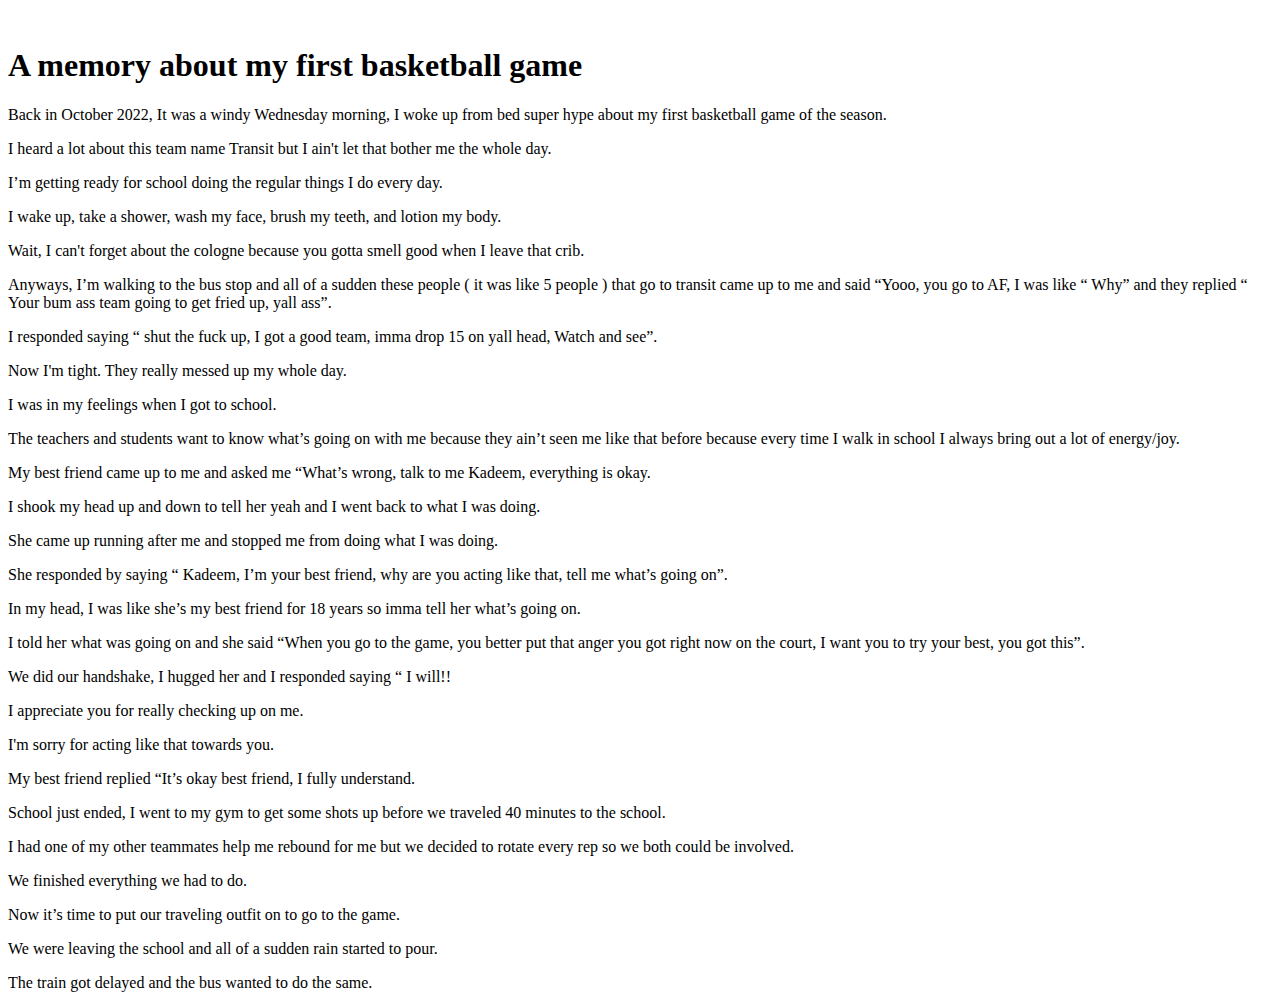
==== Page2.html @ 19f6c04d "Rename Page2 to Page2.html" ====
<!DOCTYPE html>
<html>
<head>

<meta charset="utf-8">
<title>A memory about my first basketball game</title>

   </head>
   <body>
<img src " skyline-high-school-basketball- Alt= "">

<h1>A memory about my first basketball game</h1>
<p>Back in October 2022, It was a windy Wednesday morning, I woke up from bed super hype about my first basketball game of the season.</p>
<p>I heard a lot about this team name Transit but I ain't let that bother me the whole day.</p>
<P>I’m getting ready for school doing the regular things I do every day.</P>
<p>I wake up, take a shower, wash my face, brush my teeth, and lotion my body.</p>
<p>Wait, I can't forget about the cologne because you gotta smell good when I leave that crib.</p>
<P>Anyways, I’m walking to the bus stop and all of a sudden these people ( it was like 5 people )  that go to transit came up to me and said “Yooo, you go to AF, I was like “ Why” and they replied “ Your bum ass team going to get fried up, yall ass”.</P>
<p> I responded saying “ shut the fuck up, I got a good team, imma drop 15 on yall head, Watch and see”.</p>
<P>Now I'm tight. They really messed up my whole day.</P>
<p> I was in my feelings when I got to school.</p>

<P>The teachers and students want to know what’s going on with me because they ain’t seen me like that before because every time I walk in school I always bring out a lot of energy/joy.</P>
<p> My best friend came up to me and asked me “What’s wrong, talk to me Kadeem, everything is okay.</p>
<p>I shook my head up and down to tell her yeah and I went back to what I was doing.</p>
<P>She came up running after me and stopped me from doing what I was doing.</P>
<p>She responded by saying “ Kadeem, I’m your best friend, why are you acting like that, tell me what’s going on”.</p>
<P> In my head, I was like she’s my best friend for 18 years so imma tell her what’s going on.</P>
<p> I told her what was going on and she said “When you go to the game, you better put that anger you got right now on the court, I want you to try your best, you got this”.</p>
<P> We did our handshake, I hugged her and I responded saying “ I will!!</P>
<p>I appreciate you for really checking up on me.</p>
<p>I'm sorry for acting like that towards you.</p>
<P>My best friend replied “It’s okay best friend, I fully understand.</P>
<P>School just ended, I went to my gym to get some shots up before we traveled 40 minutes to the school.</P>
<P> I had one of my other teammates help me rebound for me but we decided to rotate every rep so we both could be involved.</P>
<P>We finished everything we had to do.</P>
<P>Now it’s time to put our traveling outfit on to go to the game.</P>
<P> We were leaving the school and all of a sudden rain started to pour.</P>
<P>The train got delayed and the bus wanted to do the same.</P>
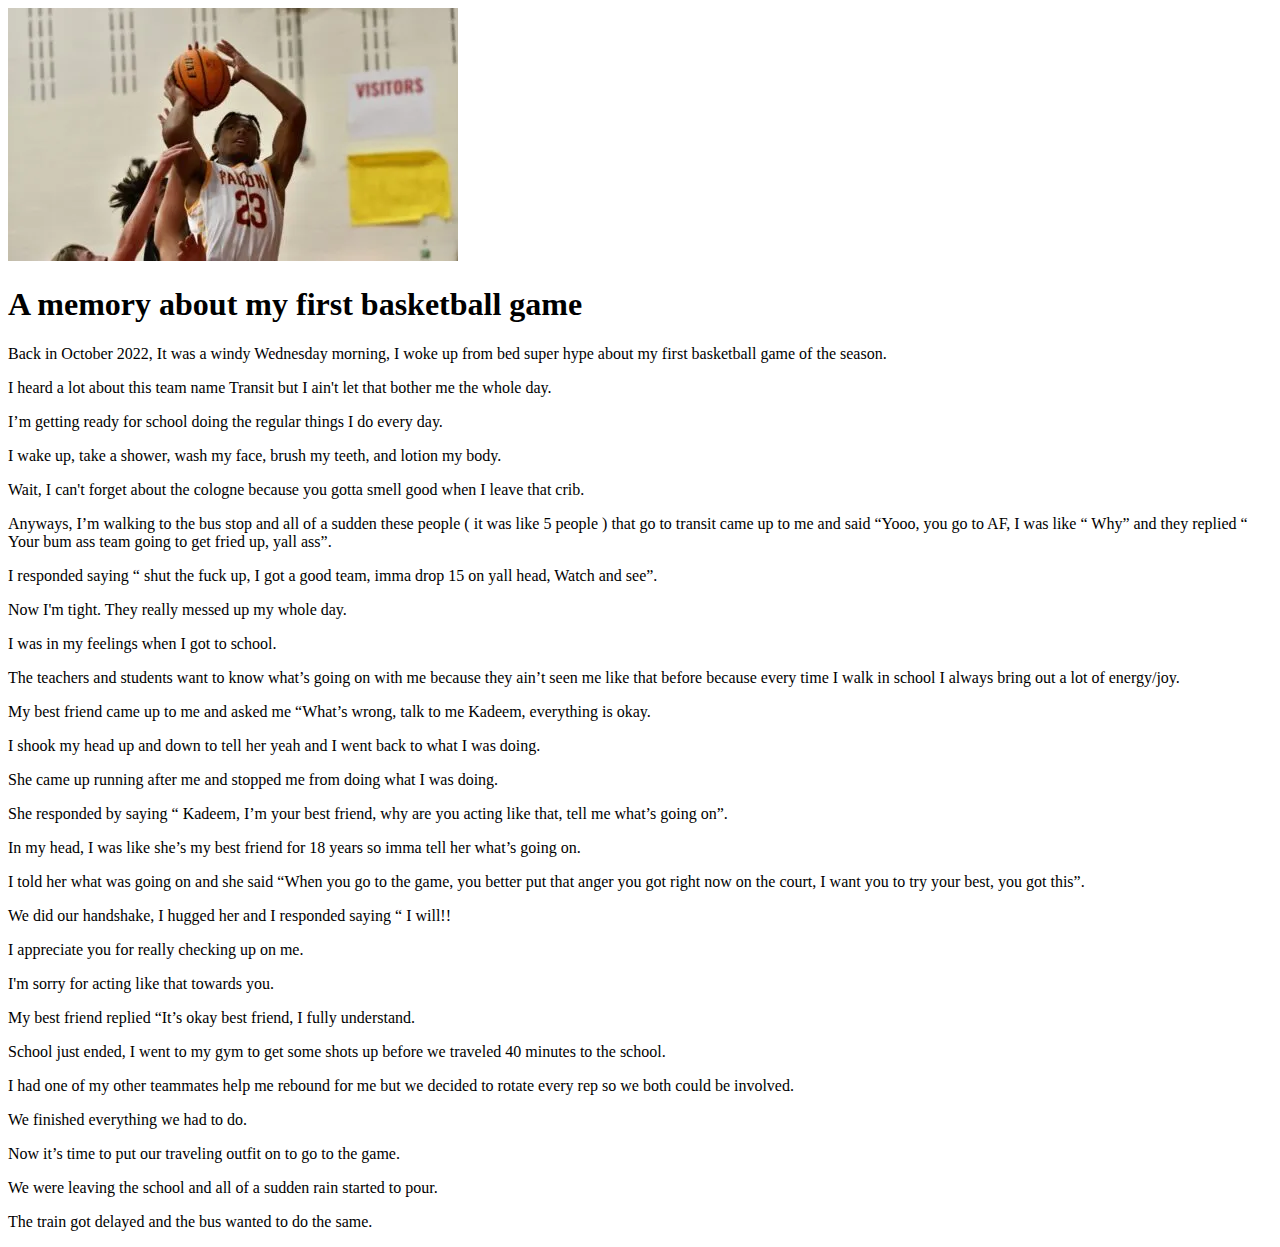
==== commit 133a1452: "Commit file name" ====
--- a/Page2.html
+++ b/Page2.html
@@ -3,14 +3,13 @@
 <head>
 
 <meta charset="utf-8">
-<title>A memory about my first basketball game</title>
+<title> A memory about my first basketball game</title>
 
    </head>
    <body>
-<img src " skyline-high-school-basketball- Alt= "">
-
+    <img src= "Basketball.jpg" Alt="">
 <h1>A memory about my first basketball game</h1>
-<p>Back in October 2022, It was a windy Wednesday morning, I woke up from bed super hype about my first basketball game of the season.</p>
+<p class="intro">Back in October 2022, It was a windy Wednesday morning, I woke up from bed super hype about my first basketball game of the season.</p>
 <p>I heard a lot about this team name Transit but I ain't let that bother me the whole day.</p>
 <P>I’m getting ready for school doing the regular things I do every day.</P>
 <p>I wake up, take a shower, wash my face, brush my teeth, and lotion my body.</p>
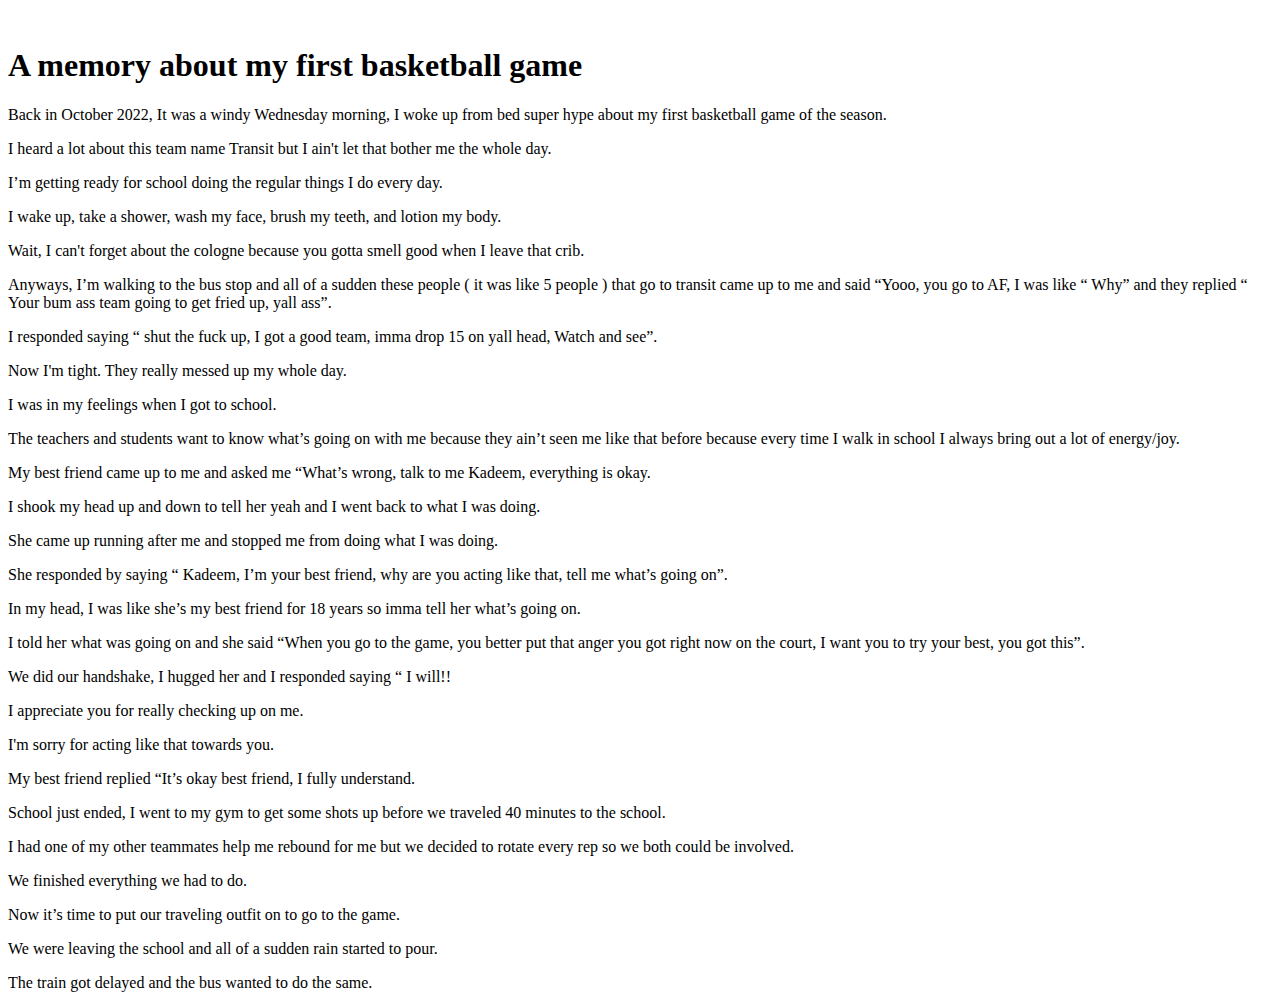
==== commit 0bc56f31: "Merge branch 'main' of https://github.com/Kjoseph190/CTIS230ASSIGMENTS" ====
--- a/Page2.html
+++ b/Page2.html
@@ -3,13 +3,14 @@
 <head>
 
 <meta charset="utf-8">
-<title> A memory about my first basketball game</title>
+<title>A memory about my first basketball game</title>
 
    </head>
    <body>
-    <img src= "Basketball.jpg" Alt="">
+<img src " skyline-high-school-basketball- Alt= "">
+
 <h1>A memory about my first basketball game</h1>
-<p class="intro">Back in October 2022, It was a windy Wednesday morning, I woke up from bed super hype about my first basketball game of the season.</p>
+<p>Back in October 2022, It was a windy Wednesday morning, I woke up from bed super hype about my first basketball game of the season.</p>
 <p>I heard a lot about this team name Transit but I ain't let that bother me the whole day.</p>
 <P>I’m getting ready for school doing the regular things I do every day.</P>
 <p>I wake up, take a shower, wash my face, brush my teeth, and lotion my body.</p>
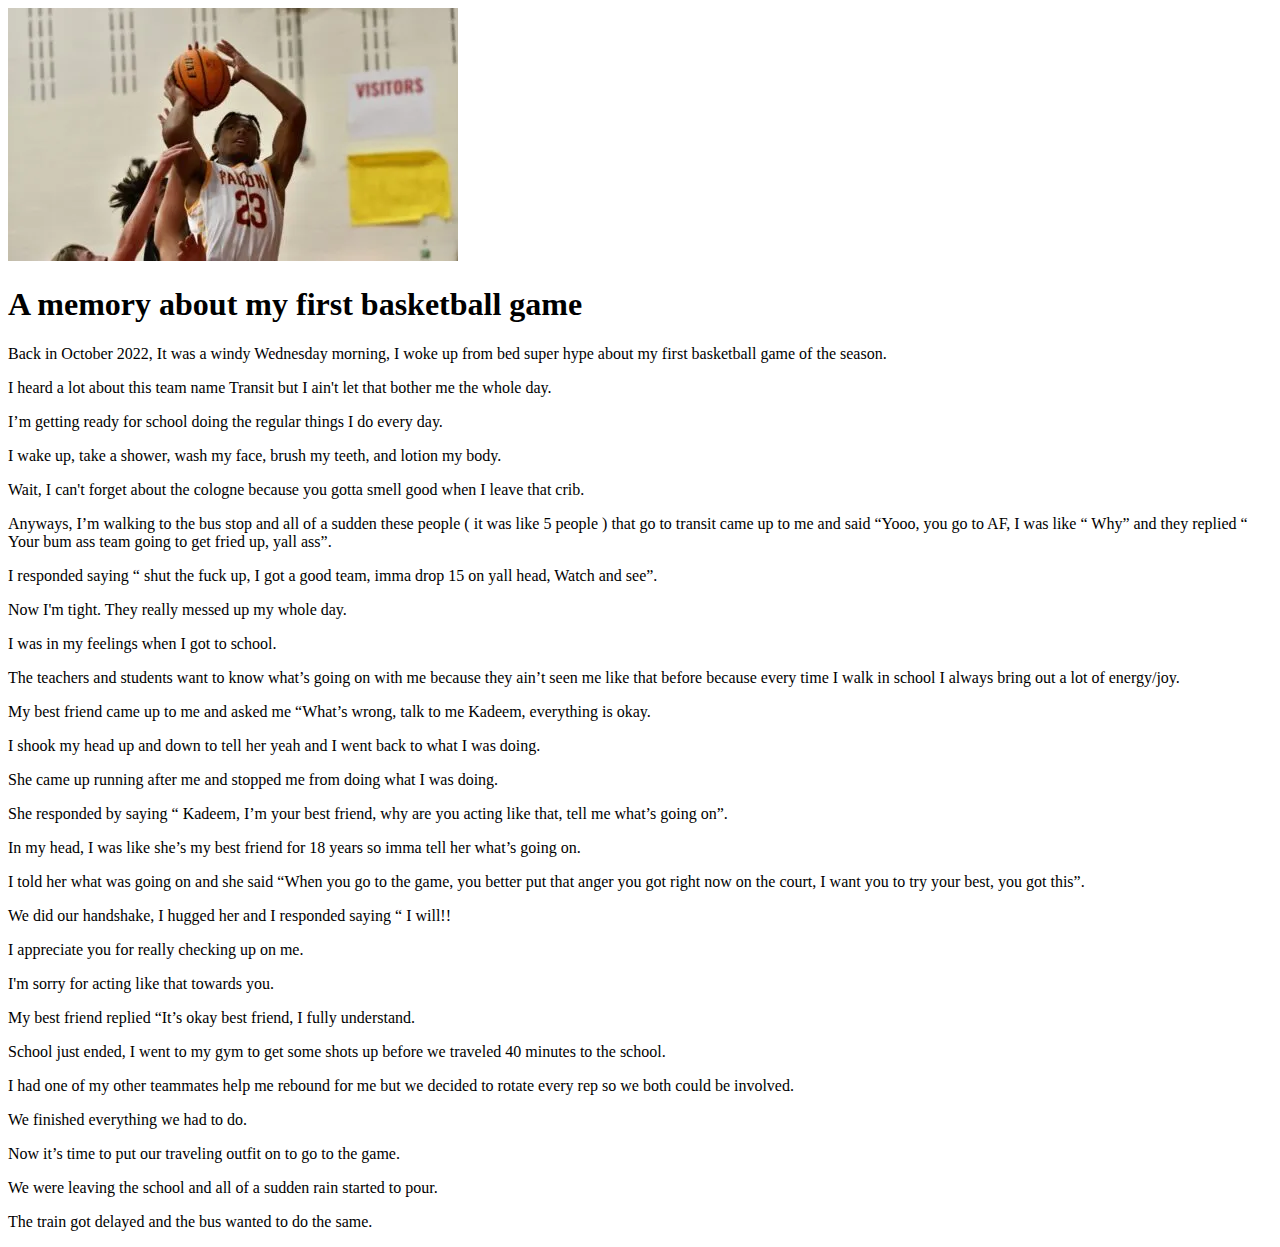
==== commit 18678519: "Changes" ====
--- a/Page2.html
+++ b/Page2.html
@@ -7,7 +7,7 @@
 
    </head>
    <body>
-<img src " skyline-high-school-basketball- Alt= "">
+<img src= "Basketball.jpg" Alt= "">
 
 <h1>A memory about my first basketball game</h1>
 <p>Back in October 2022, It was a windy Wednesday morning, I woke up from bed super hype about my first basketball game of the season.</p>
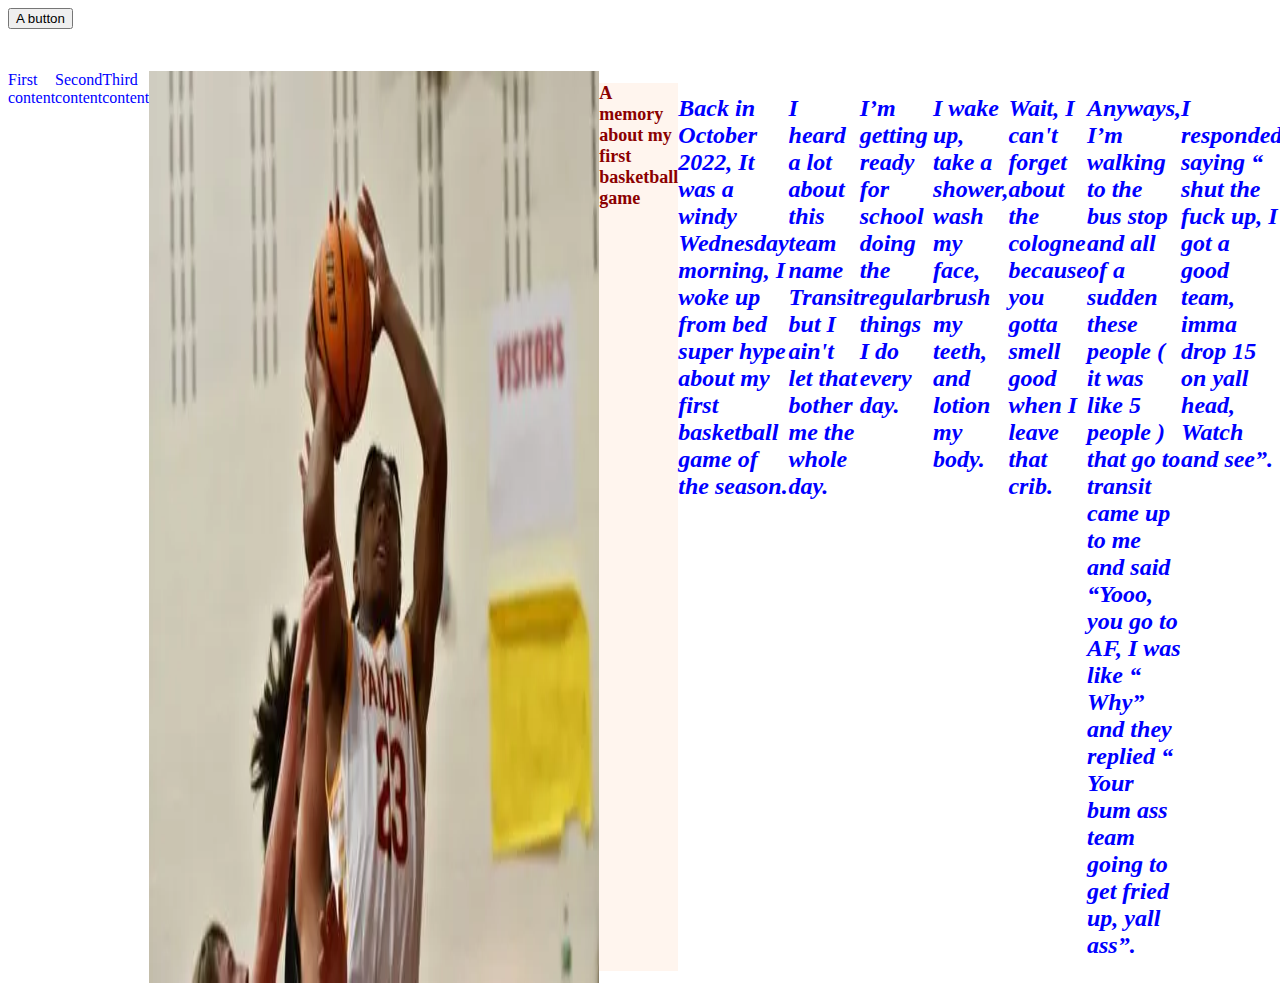
==== commit 718233de: "changes" ====
--- a/Page2.html
+++ b/Page2.html
@@ -1,7 +1,16 @@
 <!DOCTYPE html>
 <html>
 <head>
-
+   <script src="testscript.js" defer></script>
+   <link rel="stylesheet" href="myStyle.css">
+   <button id="thebutton">A button</button>
+   <link rel="stylesheet" href="myStyle.css">
+   <p class="intro"></p>
+   <img id="img1100">
+   <div class="flexible">
+     <div class="content">First content</div>
+     <div class="content">Second content</div>
+     <div class="content">Third content</div>
 <meta charset="utf-8">
 <title>A memory about my first basketball game</title>
 
--- a/myStyle.css
+++ b/myStyle.css
@@ -0,0 +1,39 @@
+body {  
+  color:blue;  
+}
+h1 {  
+  color:palevioletred;  
+}
+h1 {  
+  background-color: seashell;  
+}
+h1{ width: fit-content;}
+h1 {font-size:large;}
+p {font-size:1.5em; }
+p {font-weight:bolder;}
+P {font-style:italic; }
+p {font-family:sans-serif; }
+p {font-family:Georgia;}
+p {font-family:Cambria;}
+p {font-family:Cambria,Georgia,"Book Antiqua",serif}
+h1 link {  
+  color:darkgreen;  
+}
+h1 {  
+  color: darkred;  
+}
+p strong {  
+  color: darkkhaki;  
+}
+p.intro {  
+  font-style: italic;  
+}
+img#img1100 {  
+  width:10%;  
+}
+ol li {  
+  margin-bottom: 0.2em;  
+}
+div.flexible {  
+  display:flex;  
+}
--- a/myStyle.css
+++ b/myStyle.css
@@ -0,0 +1,39 @@
+body {  
+  color:blue;  
+}
+h1 {  
+  color:palevioletred;  
+}
+h1 {  
+  background-color: seashell;  
+}
+h1{ width: fit-content;}
+h1 {font-size:large;}
+p {font-size:1.5em; }
+p {font-weight:bolder;}
+P {font-style:italic; }
+p {font-family:sans-serif; }
+p {font-family:Georgia;}
+p {font-family:Cambria;}
+p {font-family:Cambria,Georgia,"Book Antiqua",serif}
+h1 link {  
+  color:darkgreen;  
+}
+h1 {  
+  color: darkred;  
+}
+p strong {  
+  color: darkkhaki;  
+}
+p.intro {  
+  font-style: italic;  
+}
+img#img1100 {  
+  width:10%;  
+}
+ol li {  
+  margin-bottom: 0.2em;  
+}
+div.flexible {  
+  display:flex;  
+}
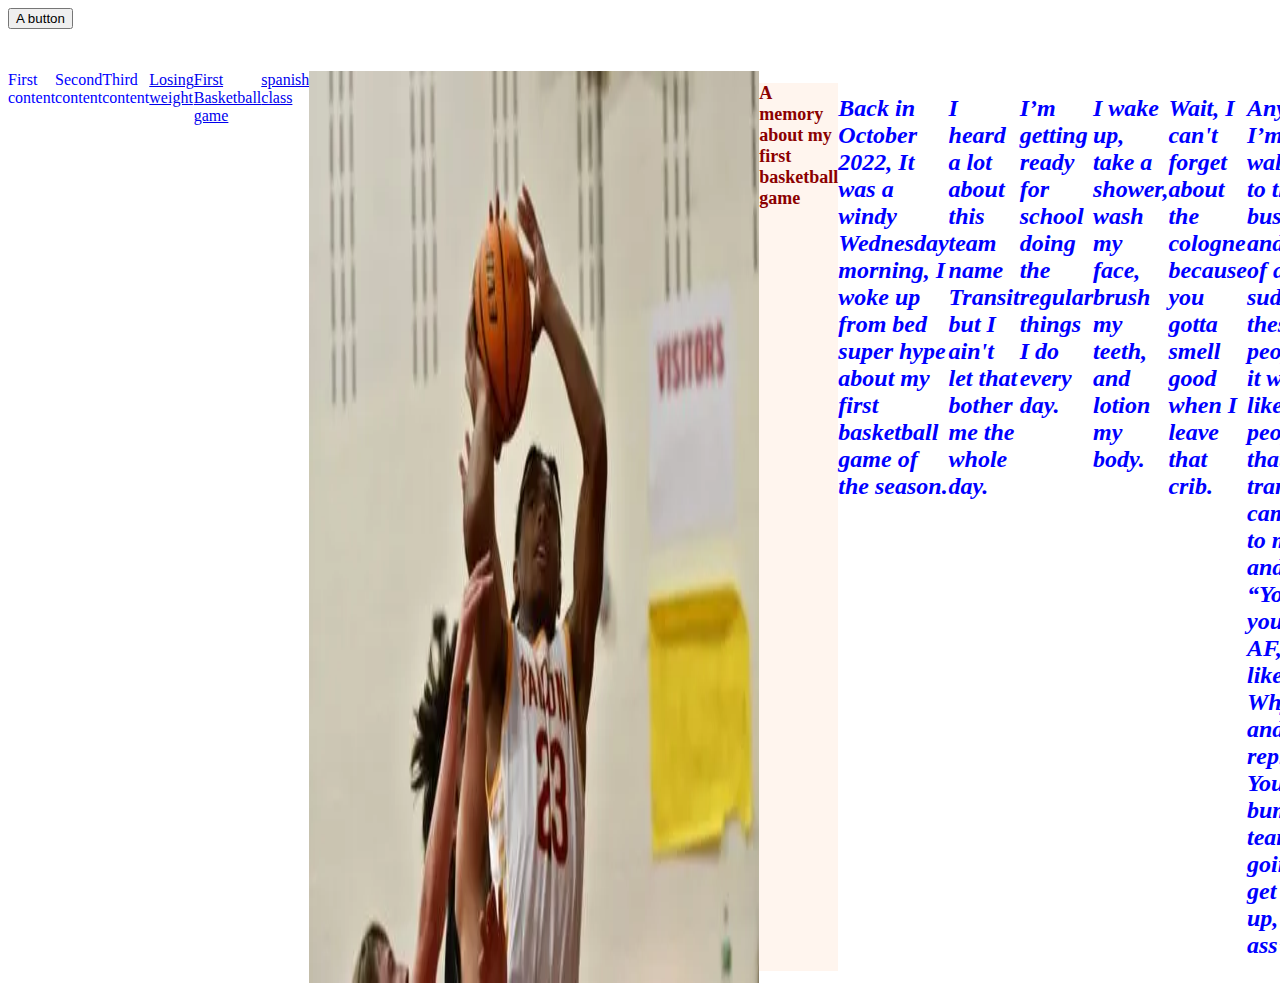
==== commit f67b02ec: "changes" ====
--- a/Page2.html
+++ b/Page2.html
@@ -11,6 +11,9 @@
      <div class="content">First content</div>
      <div class="content">Second content</div>
      <div class="content">Third content</div>
+     <a href="page1.html">Losing weight</a>
+<a href="page2.html">First Basketball game</a>
+<a href="page3.html">spanish class</a>
 <meta charset="utf-8">
 <title>A memory about my first basketball game</title>
 
